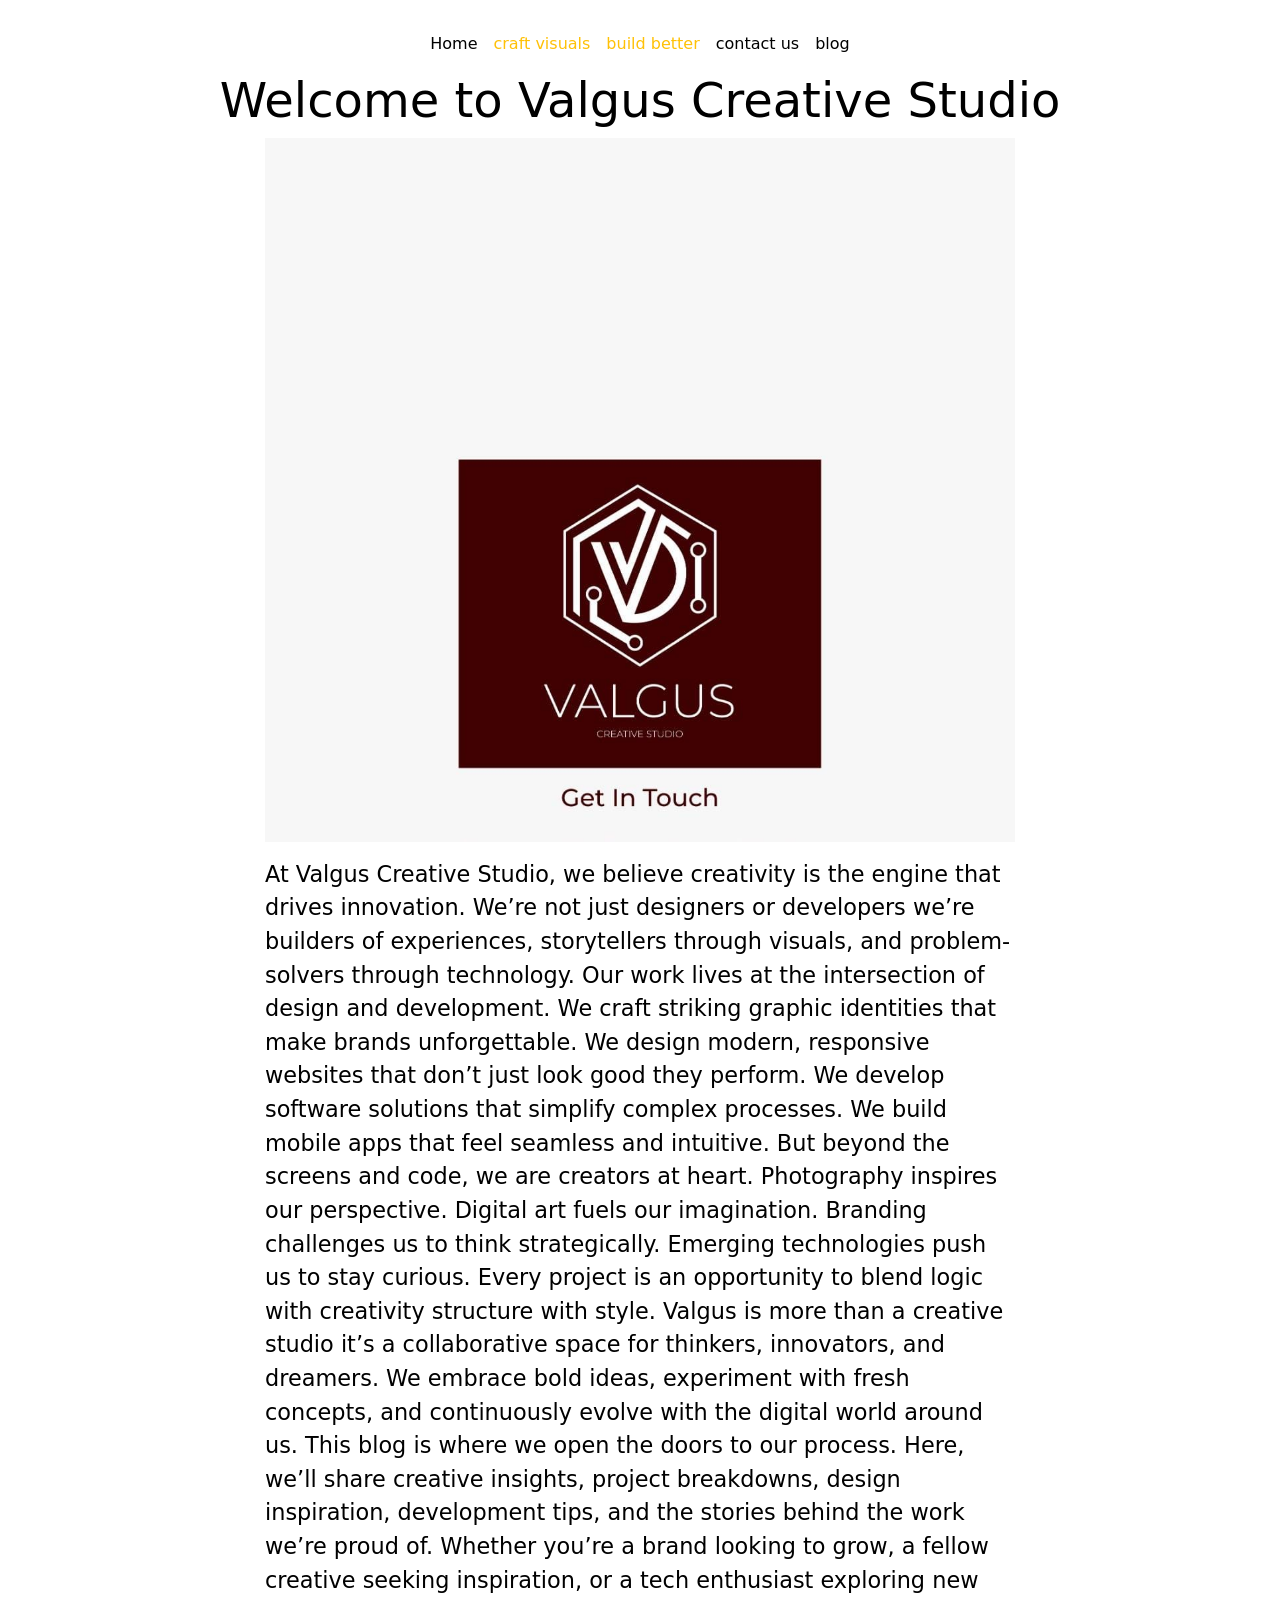
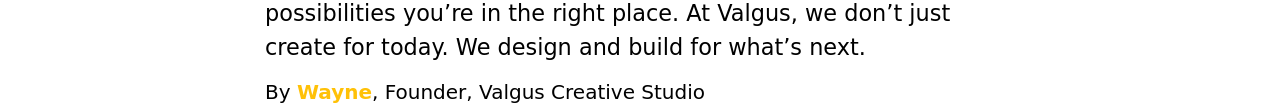
==== blogs.html @ db0c0e90 "personalweb" ====
<!DOCTYPE html>
<html lang="en">
<head>
    <link rel="stylesheet" href="static/css/bootstrap.min.css">
    <link rel="stylesheet" href="static/css/custom.css">
    <meta charset="UTF-8">
    <meta name="viewport" content="width=device-width, initial-scale=1.0">
    <title>blogs</title>
</head>
<body>
         <!-- start of navbar -->
     <div class="container-fluid hero-section2 text-center" id="home">
     <!-- <div class="container-fluid bg-success text-center"> -->
      <nav class="navbar navbar-expand-lg justify-content-center">
    <button class="navbar-toggler" type="button" data-bs-toggle="collapse" data-bs-target="#navbarSupportedContent" aria-controls="navbarSupportedContent" aria-expanded="false" aria-label="Toggle navigation">
      <span class="navbar-toggler-icon"></span>
    </button>
    <div class="collapse navbar-collapse justify-content-center" id="navbarSupportedContent">
      <ul class="navbar-nav justify-content-center mb-2 mb-lg-0 mt-3">
    
        <li class="nav-item nav-hover2">
          <a class="nav-link active text-black" aria-current="page" href="index.html">Home</a>
        </li>
        <!-- <li class="nav-item nav-hover">
          <a class="nav-link text-white" href="#home">about us</a>
        </li> -->
      
         <li class="nav-item nav-hover2">
          <a class="nav-link text-warning" href="index.html">craft visuals</a>
        </li>
        <li class="nav-item nav-hover2">
          <a class="nav-link text-warning" href="index.html">build better</a>
        </li>

        <li class="nav-item nav-hover2">
          <a class="nav-link text-black" href="index.html">contact us</a>
        </li>

        <li class="nav-item nav-hover2">
          <a class="nav-link text-black" href="vblog.html">blog</a>
        </li>
        
        
      </ul>
      <!-- <form class="d-flex" role="search">
        <input class="form-control me-2" type="search" placeholder="Search" aria-label="Search"/>
        <button class="btn btn-outline-light" type="submit">Search</button>
      </form> -->
    </div>
    

</nav>
</nav>

    <div class="d-flex flex-column align-items-center">
  
  <h3 class="text-black text-center">Welcome to Valgus Creative Studio</h3>

  <div style="max-width: 750px; width: 100%;">
    <img src="static/images/WhatsApp Image 2026-02-26 at 05.37.14.jpeg" 
         class="img-fluid" 
         alt="">

    <p class="text-black mt-3 text-start">
      At Valgus Creative Studio, we believe creativity is the engine that drives innovation. We’re not just designers or developers we’re builders of experiences, storytellers through visuals, and problem-solvers through technology.

Our work lives at the intersection of design and development. We craft striking graphic identities that make brands unforgettable. We design modern, responsive websites that don’t just look good they perform. We develop software solutions that simplify complex processes. We build mobile apps that feel seamless and intuitive.

But beyond the screens and code, we are creators at heart.

Photography inspires our perspective. Digital art fuels our imagination. Branding challenges us to think strategically. Emerging technologies push us to stay curious. Every project is an opportunity to blend logic with creativity structure with style.

Valgus is more than a creative studio it’s a collaborative space for thinkers, innovators, and dreamers. We embrace bold ideas, experiment with fresh concepts, and continuously evolve with the digital world around us.

This blog is where we open the doors to our process. Here, we’ll share creative insights, project breakdowns, design inspiration, development tips, and the stories behind the work we’re proud of. Whether you’re a brand looking to grow, a fellow creative seeking inspiration, or a tech enthusiast exploring new possibilities you’re in the right place.

At Valgus, we don’t just create for today.
We design and build for what’s next.
    </p>
    <h5 class="text-black text-start">By <strong class="text-warning">Wayne</strong>, Founder, Valgus Creative Studio</h5>
  </div>

</div>


    </div>
    
    


























 <script src="static/js/bootstrap.bundle.min.js"></script>    
</body>
</html>
---- static/css/custom.css ----
.vertical-title {
    position: absolute;       
    right: 0;               
    top: 50%;                
    transform: translateY(-50%); 
    writing-mode: vertical-lr;   
    text-orientation: mixed;    
    font-size: 8rem;           
    font-weight: bold;
    color: rgb(36, 7, 7);
    padding-left: 1rem;   
    text-decoration-line: overline;     
}
.bg-maroon{
    background-color: rgb(36, 7, 7);
}
.nav-hover :hover{
    background-color: rgba(245, 245, 220, 0.4);
}
.title-cus h1{
    font-size: 8rem;
    color: rgb(36, 7, 7);
}
.title-cus p{
font-size: 1.2rem;
}
.title-cus h2{
    font-size: 8rem;
    color: rgb(36, 7, 7);
}
.vertical-title2{
  position: absolute;
  left:0;   
  top: 50%;
  transform: translateY(-50%) rotate(180deg);
  writing-mode: vertical-rl;
  font-size: 8rem;
  font-weight: bold;
  letter-spacing: 6px;
  color: rgb(36, 7, 7);
  text-decoration-line: overline;
}
.vertical-title3{
  position: absolute;       
    right: 0;                  
    top: 50%;                 
    transform: translateY(-50%); 
    writing-mode: vertical-rl;  
    text-orientation: mixed;     
    font-size: 5rem;          
    font-weight: bold;
    color: white;
    margin-right: 700px; 
}

  .my-card {
    
    transition: transform 0.8s ease, box-shadow 0.3s ease;
  
    box-shadow: 0 4px 8px rgba(0,0,0,0.1);
  }

  .my-card:hover {
    
    transform: scale(1.1);
   
    box-shadow: 0 8px 16px rgba(0,0,0,0.2);
   
    z-index: 1;
  }
.hero-section {
    background-image: url("https://cdn.prod.website-files.com/631492df65cd5321245d33e8/64e82e88ad1f15554ee61602_cms%20blog%201.jpg");
    background-size: cover;
    background-position: center;
    background-repeat: no-repeat;
    min-height: 100vh;
    position: relative;
    color: white;
}
.hero-section::before {
    content: "";
    position: absolute;
    top: 0;
    left: 0;
    right: 0;
    bottom: 0;
    background: rgba(0, 0, 0, 0.7); 
    z-index: 1;
}

.hero-section > * {
    position: relative;
    z-index: 2;
}
.navbar {
    background: transparent !important;
}
.hero-section h1{
  font-size: 9rem;
  padding-top: 4rem;
}
.hero-section h3{
  font-size: 4rem;
}
.hero-section p{
  font-size: 1.2rem;
}
.cus-bg{
  background-color: rgba(156, 156, 156, 0.2);
}
.hero-section2 {
    background-size: cover;
    background-position: center;
    background-repeat: no-repeat;
    min-height: 100vh;
    position: relative;
    color: white;
}
.hero-section2::before {
    content: "";
    position: absolute;
    top: 0;
    left: 0;
    right: 0;
    bottom: 0;

    z-index: 1;
}

.hero-section2 > * {
    position: relative;
    z-index: 2;
}
.hero-section2 h1{
  font-size: 5rem;
  padding-top: 1rem;
}
.hero-section2 h3{
  font-size: 3rem;
}
.hero-section2 p{
  font-size: 1.4rem;
}
.nav-hover2 :hover{
    background-color: rgba(0, 0, 0, 0.5);
}
.my-link {
  color: black; /* Default color */
  transition: color 0.3s ease; /* Smooth transition for the color change */
}

.my-link:hover {
  color: orange; /* Color on hover */
}
.blog-text h1{
font-size: 5rem;
color: blue;
}
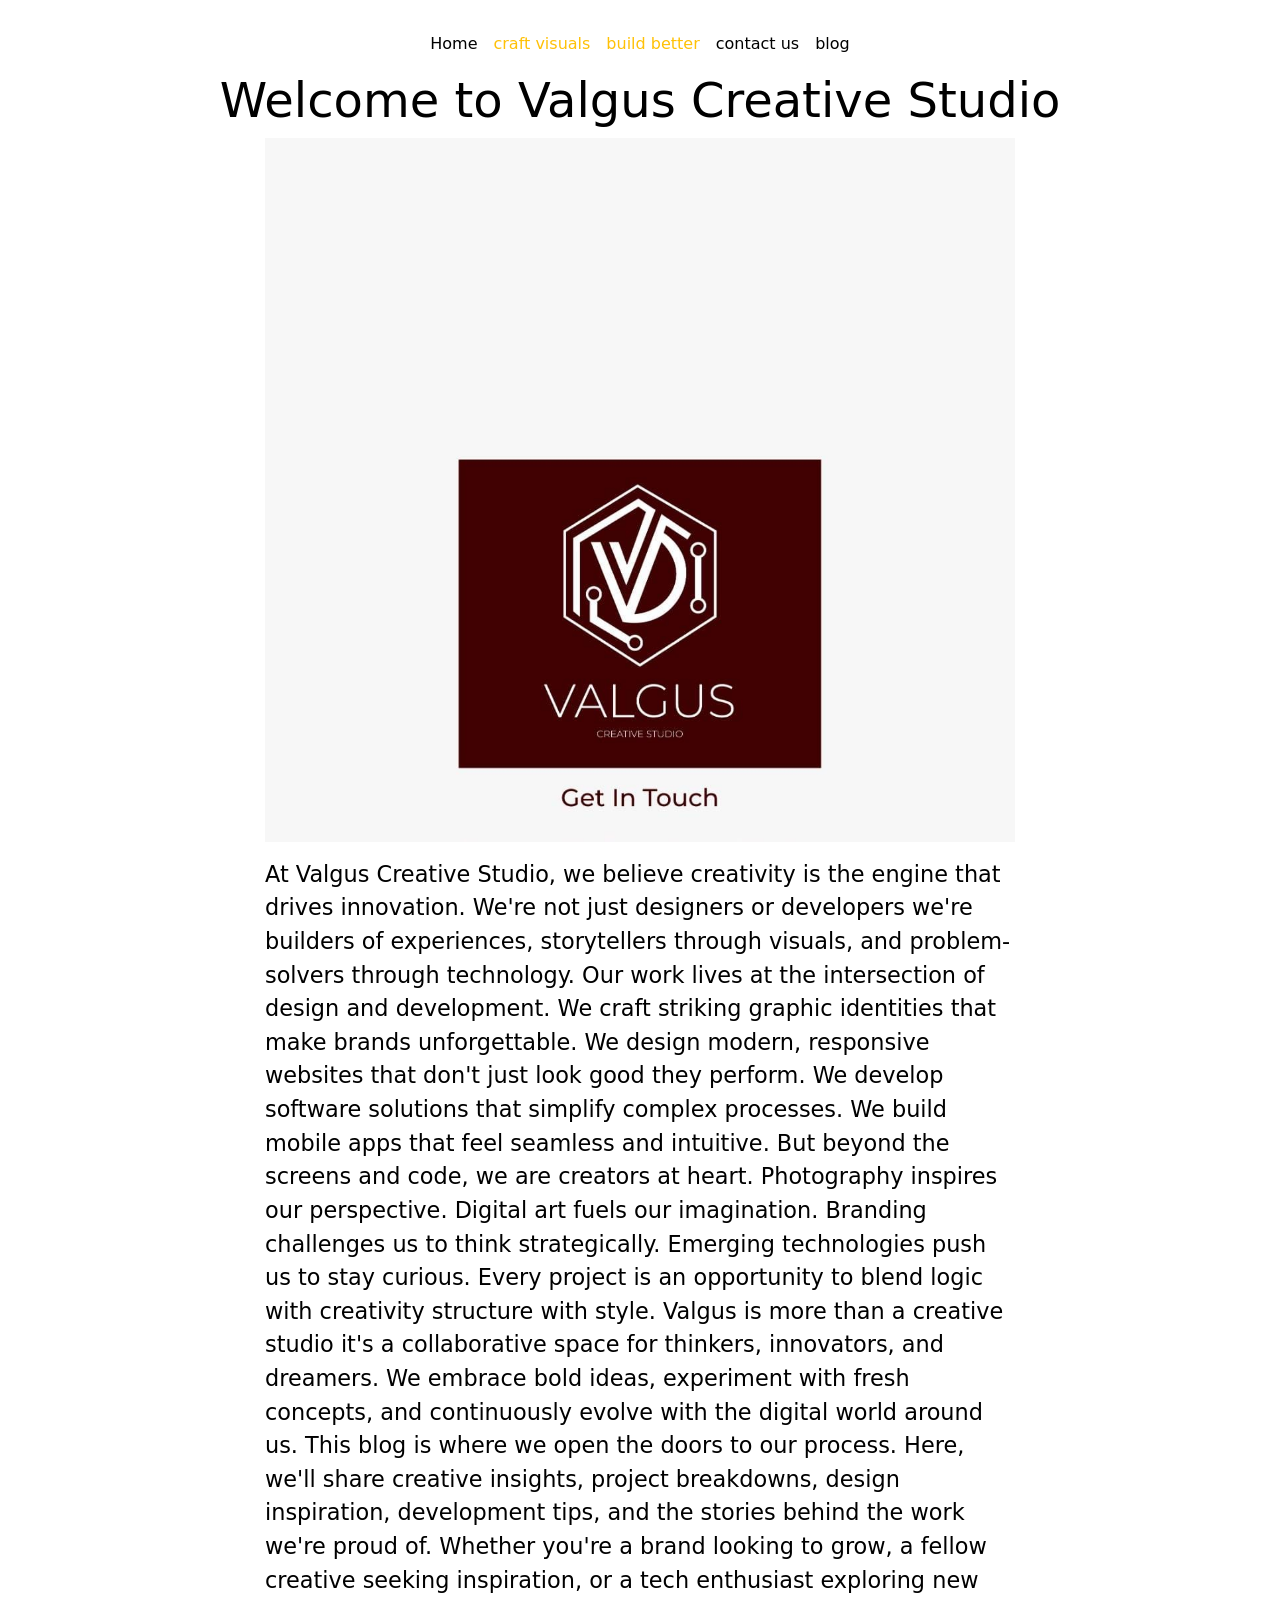
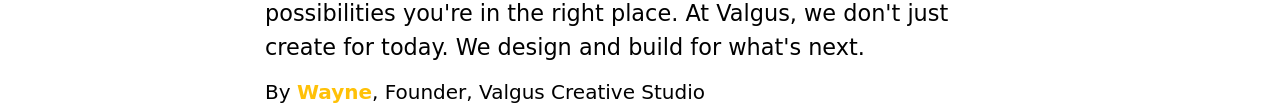
==== commit aa0b975a: "personalwebsite" ====
--- a/blogs.html
+++ b/blogs.html
@@ -52,30 +52,30 @@
 </nav>
 </nav>
 
-    <div class="d-flex flex-column align-items-center">
+    <div class="d-flex flex-column align-items-center px-3 px-md-5">
   
   <h3 class="text-black text-center">Welcome to Valgus Creative Studio</h3>
 
   <div style="max-width: 750px; width: 100%;">
     <img src="static/images/WhatsApp Image 2026-02-26 at 05.37.14.jpeg" 
-         class="img-fluid" 
+         class="img-fluid w-100" 
          alt="">
 
     <p class="text-black mt-3 text-start">
-      At Valgus Creative Studio, we believe creativity is the engine that drives innovation. We’re not just designers or developers we’re builders of experiences, storytellers through visuals, and problem-solvers through technology.
+      At Valgus Creative Studio, we believe creativity is the engine that drives innovation. We're not just designers or developers we're builders of experiences, storytellers through visuals, and problem-solvers through technology.
 
-Our work lives at the intersection of design and development. We craft striking graphic identities that make brands unforgettable. We design modern, responsive websites that don’t just look good they perform. We develop software solutions that simplify complex processes. We build mobile apps that feel seamless and intuitive.
+Our work lives at the intersection of design and development. We craft striking graphic identities that make brands unforgettable. We design modern, responsive websites that don't just look good they perform. We develop software solutions that simplify complex processes. We build mobile apps that feel seamless and intuitive.
 
 But beyond the screens and code, we are creators at heart.
 
 Photography inspires our perspective. Digital art fuels our imagination. Branding challenges us to think strategically. Emerging technologies push us to stay curious. Every project is an opportunity to blend logic with creativity structure with style.
 
-Valgus is more than a creative studio it’s a collaborative space for thinkers, innovators, and dreamers. We embrace bold ideas, experiment with fresh concepts, and continuously evolve with the digital world around us.
+Valgus is more than a creative studio it's a collaborative space for thinkers, innovators, and dreamers. We embrace bold ideas, experiment with fresh concepts, and continuously evolve with the digital world around us.
 
-This blog is where we open the doors to our process. Here, we’ll share creative insights, project breakdowns, design inspiration, development tips, and the stories behind the work we’re proud of. Whether you’re a brand looking to grow, a fellow creative seeking inspiration, or a tech enthusiast exploring new possibilities you’re in the right place.
+This blog is where we open the doors to our process. Here, we'll share creative insights, project breakdowns, design inspiration, development tips, and the stories behind the work we're proud of. Whether you're a brand looking to grow, a fellow creative seeking inspiration, or a tech enthusiast exploring new possibilities you're in the right place.
 
-At Valgus, we don’t just create for today.
-We design and build for what’s next.
+At Valgus, we don't just create for today.
+We design and build for what's next.
     </p>
     <h5 class="text-black text-start">By <strong class="text-warning">Wayne</strong>, Founder, Valgus Creative Studio</h5>
   </div>
